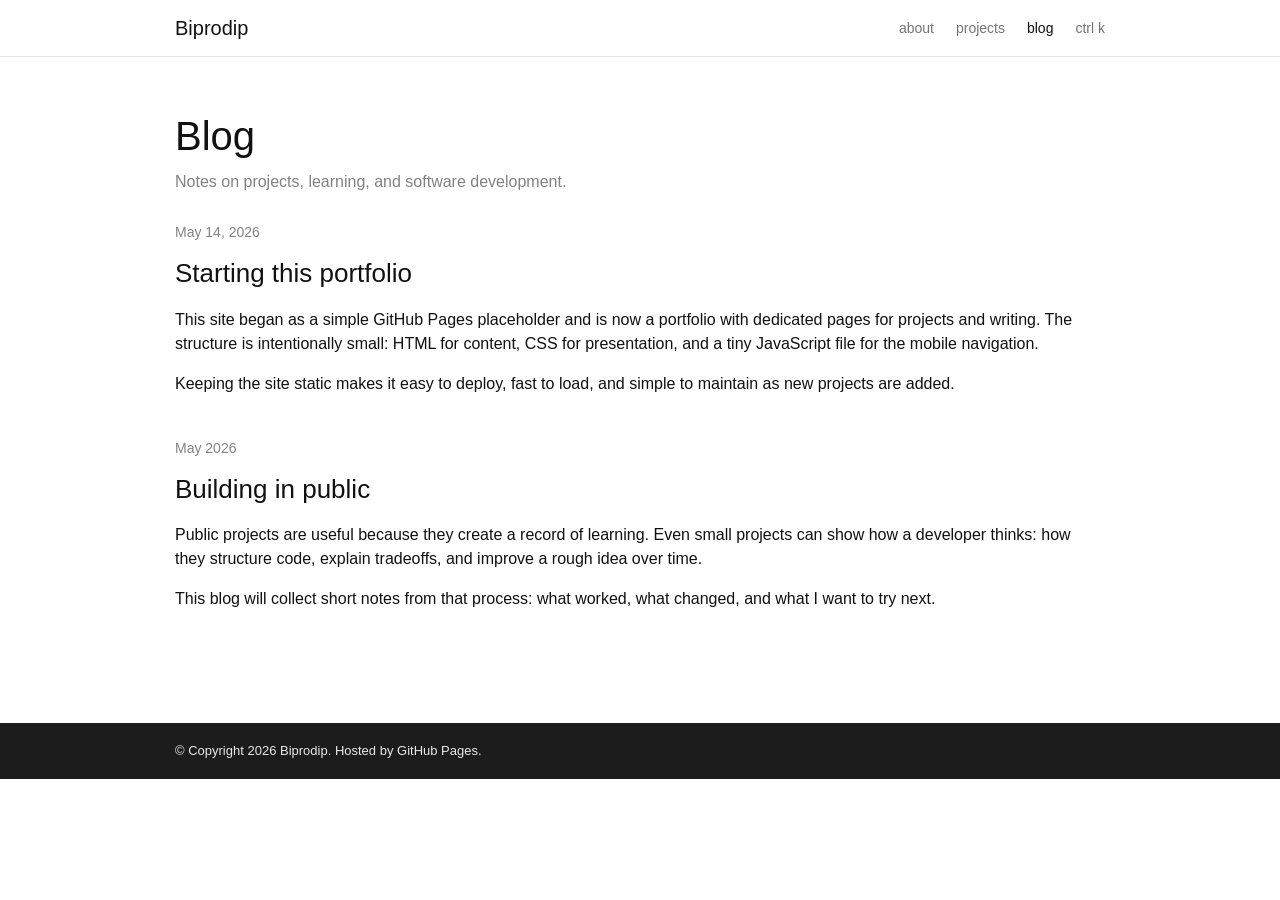
==== blog.html @ 28727ed7 "page structure updated" ====
<!DOCTYPE html>
<html lang="en">
<head>
  <meta charset="UTF-8" />
  <meta name="viewport" content="width=device-width, initial-scale=1.0" />
  <meta name="description" content="Blog posts by Biprodip." />
  <title>Blog | Biprodip</title>
  <link rel="stylesheet" href="assets/css/main.css" />
  <script src="assets/js/main.js" defer></script>
</head>
<body>
  <header class="site-header">
    <nav class="navbar container" aria-label="Main navigation">
      <a class="navbar-brand" href="index.html">Biprodip</a>
      <button class="nav-toggle" type="button" aria-expanded="false" aria-controls="site-menu">
        Toggle navigation
      </button>
      <ul class="nav-menu" id="site-menu">
        <li><a href="index.html">about</a></li>
        <li><a href="projects.html">projects</a></li>
        <li><a class="active" href="blog.html">blog</a></li>
        <li><button class="search-trigger" type="button" aria-haspopup="dialog">ctrl k</button></li>
      </ul>
    </nav>
  </header>

  <main class="container page">
    <h1>Blog</h1>
    <p class="subtitle">Notes on projects, learning, and software development.</p>

    <section class="blog-post" id="first-post">
      <p class="post-date">May 14, 2026</p>
      <h2>Starting this portfolio</h2>
      <p>
        This site began as a simple GitHub Pages placeholder and is now a
        portfolio with dedicated pages for projects and writing. The structure is
        intentionally small: HTML for content, CSS for presentation, and a tiny
        JavaScript file for the mobile navigation.
      </p>
      <p>
        Keeping the site static makes it easy to deploy, fast to load, and simple
        to maintain as new projects are added.
      </p>
    </section>

    <section class="blog-post" id="building-in-public">
      <p class="post-date">May 2026</p>
      <h2>Building in public</h2>
      <p>
        Public projects are useful because they create a record of learning.
        Even small projects can show how a developer thinks: how they structure
        code, explain tradeoffs, and improve a rough idea over time.
      </p>
      <p>
        This blog will collect short notes from that process: what worked, what
        changed, and what I want to try next.
      </p>
    </section>
  </main>

  <footer class="site-footer">
    <div class="container">
      <p>© Copyright 2026 Biprodip. Hosted by GitHub Pages.</p>
    </div>
  </footer>
  <div class="search-dialog" role="dialog" aria-modal="true" aria-label="Site search" hidden>
    <div class="search-panel">
      <button class="search-close" type="button" aria-label="Close search">&times;</button>
      <label for="site-search">Search</label>
      <input id="site-search" type="search" placeholder="Type a page or project name" />
      <ul class="search-results" aria-label="Search results"></ul>
    </div>
  </div>
</body>
</html>
---- assets/css/main.css ----
:root {
  --global-bg-color: #ffffff;
  --global-code-bg-color: #f7f7f7;
  --global-text-color: #111111;
  --global-text-color-light: #828282;
  --global-theme-color: #2698ba;
  --global-hover-color: #134b5f;
  --global-footer-bg-color: #1c1c1d;
  --global-footer-text-color: #e8e8e8;
  --global-divider-color: #e8e8e8;
  --global-card-bg-color: #ffffff;
  --global-font-size: 16px;
}

* {
  box-sizing: border-box;
}

html {
  scroll-behavior: smooth;
}

body {
  margin: 0;
  background: var(--global-bg-color);
  color: var(--global-text-color);
  font-family: Arial, Helvetica, sans-serif;
  font-size: var(--global-font-size);
  line-height: 1.5;
}

a {
  color: var(--global-theme-color);
  text-decoration: none;
}

a:hover,
a:focus {
  color: var(--global-hover-color);
  text-decoration: underline;
}

.container {
  width: min(100% - 30px, 930px);
  margin: 0 auto;
}

.site-header {
  border-bottom: 1px solid var(--global-divider-color);
  background: var(--global-bg-color);
}

.navbar {
  display: flex;
  min-height: 56px;
  align-items: center;
  justify-content: space-between;
  gap: 24px;
}

.navbar-brand {
  color: var(--global-text-color);
  font-family: Arial, Helvetica, sans-serif;
  font-size: 20px;
  font-weight: 400;
  line-height: 1;
}

.navbar-brand:hover {
  color: var(--global-text-color);
  text-decoration: none;
}

.nav-menu {
  display: flex;
  align-items: center;
  gap: 22px;
  margin: 0;
  padding: 0;
  list-style: none;
  font-family: Arial, Helvetica, sans-serif;
  font-size: 14px;
}

.nav-menu a {
  color: rgba(0, 0, 0, 0.55);
}

.nav-menu a:hover,
.nav-menu a.active {
  color: var(--global-text-color);
  text-decoration: none;
}

.nav-toggle {
  display: none;
  border: 0;
  background: transparent;
  color: rgba(0, 0, 0, 0.55);
  cursor: pointer;
  font-family: Arial, Helvetica, sans-serif;
  font-size: 14px;
  padding: 6px 0;
}

.search-trigger {
  border: 0;
  background: transparent;
  color: rgba(0, 0, 0, 0.55);
  cursor: pointer;
  font: inherit;
  padding: 0;
}

.search-trigger:hover,
.search-trigger:focus {
  color: var(--global-text-color);
}

.page {
  padding: 55px 0 70px;
}

h1,
h2,
h3,
p {
  margin-top: 0;
}

h1 {
  margin-bottom: 10px;
  font-family: Arial, Helvetica, sans-serif;
  font-size: 40px;
  font-weight: 400;
  line-height: 1.2;
}

h2 {
  margin: 34px 0 18px;
  font-family: Arial, Helvetica, sans-serif;
  font-size: 26px;
  font-weight: 400;
  line-height: 1.25;
}

h3 {
  margin-bottom: 3px;
  font-family: Arial, Helvetica, sans-serif;
  font-size: 18px;
  font-weight: 400;
}

ul {
  margin-top: 0;
  padding-left: 30px;
}

.subtitle {
  margin-bottom: 28px;
  color: var(--global-text-color-light);
}

.about {
  max-width: 860px;
}

.home-section h2 a {
  color: var(--global-theme-color);
}

.entry-list,
.post-list {
  margin: 0;
  padding-left: 32px;
}

.entry {
  display: grid;
  grid-template-columns: 175px minmax(0, 1fr);
  gap: 18px;
  margin-bottom: 28px;
  padding-left: 8px;
}

.entry-thumb {
  width: 175px;
  aspect-ratio: 1.55;
  border: 1px solid var(--global-divider-color);
  border-radius: 2px;
  background: var(--global-code-bg-color);
}

.portfolio-thumb {
  background:
    linear-gradient(90deg, transparent 12px, rgba(255, 255, 255, 0.72) 12px 14px, transparent 14px),
    linear-gradient(180deg, #2698ba 0 24%, #ffffff 24% 100%);
}

.app-thumb {
  background:
    linear-gradient(90deg, #ffffff 18px, transparent 18px),
    linear-gradient(180deg, #efefef 0 18%, #ffffff 18% 100%);
}

.data-thumb {
  background:
    linear-gradient(135deg, rgba(38, 152, 186, 0.25), rgba(0, 0, 0, 0)),
    repeating-linear-gradient(90deg, #ffffff 0 17px, #eeeeee 17px 18px),
    var(--global-code-bg-color);
}

.entry-venue {
  margin-bottom: 6px;
  color: var(--global-text-color-light);
  font-family: Arial, Helvetica, sans-serif;
  font-size: 13px;
}

.entry h2,
.entry h3 {
  margin: 0 0 4px;
  color: var(--global-text-color);
  font-size: 18px;
}

.entry-authors,
.entry-year {
  margin-bottom: 4px;
  color: var(--global-text-color-light);
  font-size: 15px;
}

.entry-links {
  display: flex;
  flex-wrap: wrap;
  gap: 10px;
  margin: 10px 0 0;
  font-family: Arial, Helvetica, sans-serif;
  font-size: 14px;
}

.entry-links a,
.entry-links span {
  border: 1px solid var(--global-divider-color);
  border-radius: 3px;
  background: var(--global-code-bg-color);
  color: var(--global-theme-color);
  padding: 2px 8px;
}

.entry-links a:hover {
  border-color: var(--global-theme-color);
  text-decoration: none;
}

.project-page-list .entry {
  margin-bottom: 34px;
}

.post-list li {
  margin-bottom: 18px;
}

.post-list a {
  font-size: 18px;
}

.post-list p {
  margin: 4px 0 0;
}

.post-date {
  display: block;
  color: var(--global-text-color-light);
  font-family: Arial, Helvetica, sans-serif;
  font-size: 14px;
}

.blog-post {
  margin-bottom: 42px;
}

.blog-post h2 {
  margin-top: 0;
}

.site-footer {
  background: var(--global-footer-bg-color);
  color: var(--global-footer-text-color);
  font-family: Arial, Helvetica, sans-serif;
  font-size: 13px;
  padding: 18px 0;
}

.site-footer p {
  margin: 0;
}

.search-dialog {
  position: fixed;
  inset: 0;
  z-index: 100;
  display: grid;
  place-items: start center;
  background: rgba(255, 255, 255, 0.72);
  padding-top: 12vh;
}

.search-dialog[hidden] {
  display: none;
}

.search-panel {
  width: min(92vw, 560px);
  border: 1px solid var(--global-divider-color);
  border-radius: 4px;
  background: var(--global-bg-color);
  box-shadow: 0 18px 50px rgba(0, 0, 0, 0.16);
  padding: 18px;
}

.search-panel label {
  display: block;
  margin-bottom: 8px;
  color: var(--global-text-color-light);
  font-size: 13px;
}

.search-panel input {
  width: 100%;
  border: 1px solid var(--global-divider-color);
  border-radius: 3px;
  font: inherit;
  padding: 10px 12px;
}

.search-close {
  float: right;
  border: 0;
  background: transparent;
  color: var(--global-text-color-light);
  cursor: pointer;
  font-size: 24px;
  line-height: 1;
}

.search-results {
  margin: 16px 0 0;
  padding-left: 22px;
}

.search-results li {
  margin-bottom: 8px;
}

@media (max-width: 680px) {
  .navbar {
    min-height: auto;
    align-items: flex-start;
    flex-wrap: wrap;
    padding: 14px 0;
  }

  .nav-toggle {
    display: block;
  }

  .nav-menu {
    display: none;
    width: 100%;
    flex-direction: column;
    align-items: flex-start;
    gap: 10px;
    padding-top: 12px;
  }

  .nav-menu.open {
    display: flex;
  }

  .nav-menu .search-trigger {
    padding: 0;
  }

  .page {
    padding-top: 36px;
  }

  h1 {
    font-size: 34px;
  }

  h2 {
    font-size: 23px;
  }

  .entry {
    grid-template-columns: 1fr;
  }

  .entry-thumb {
    width: 100%;
  }
}
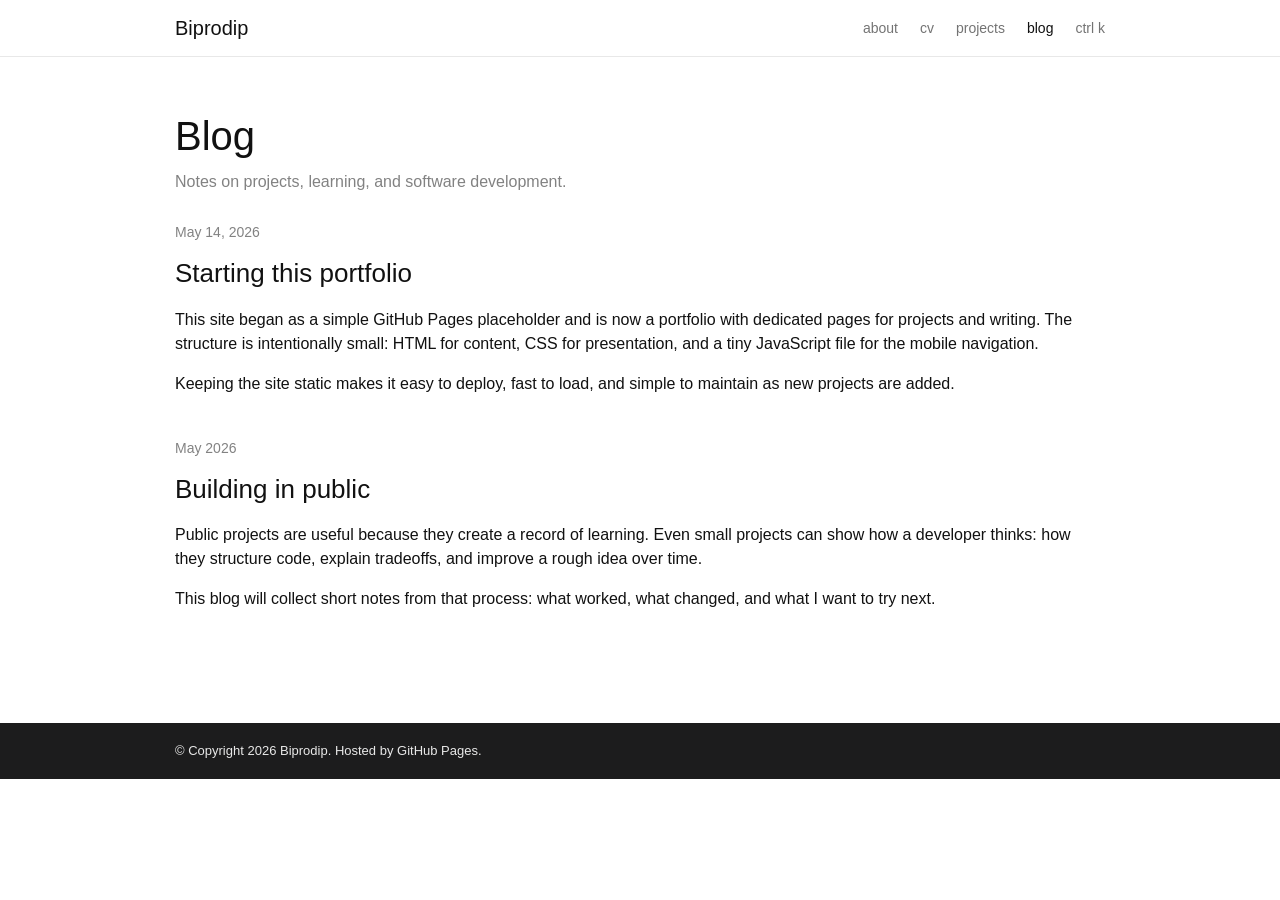
==== commit 1c0165a5: "modularized and tabs updated" ====
--- a/blog.html
+++ b/blog.html
@@ -17,6 +17,7 @@
       </button>
       <ul class="nav-menu" id="site-menu">
         <li><a href="index.html">about</a></li>
+        <li><a href="cv.html">cv</a></li>
         <li><a href="projects.html">projects</a></li>
         <li><a class="active" href="blog.html">blog</a></li>
         <li><button class="search-trigger" type="button" aria-haspopup="dialog">ctrl k</button></li>
--- a/assets/css/main.css
+++ b/assets/css/main.css
@@ -46,6 +46,9 @@
 }
 
 .site-header {
+  position: sticky;
+  top: 0;
+  z-index: 50;
   border-bottom: 1px solid var(--global-divider-color);
   background: var(--global-bg-color);
 }
@@ -283,6 +286,28 @@
 
 .blog-post h2 {
   margin-top: 0;
+}
+
+.cv-section {
+  margin-bottom: 34px;
+}
+
+.cv-list {
+  margin: 0;
+  padding: 0;
+  list-style: none;
+}
+
+.cv-list li {
+  display: grid;
+  grid-template-columns: 110px minmax(0, 1fr);
+  gap: 20px;
+  margin-bottom: 18px;
+}
+
+.cv-date {
+  color: var(--global-text-color-light);
+  font-size: 14px;
 }
 
 .site-footer {
@@ -402,4 +427,9 @@
   .entry-thumb {
     width: 100%;
   }
-}
+
+  .cv-list li {
+    grid-template-columns: 1fr;
+    gap: 4px;
+  }
+}
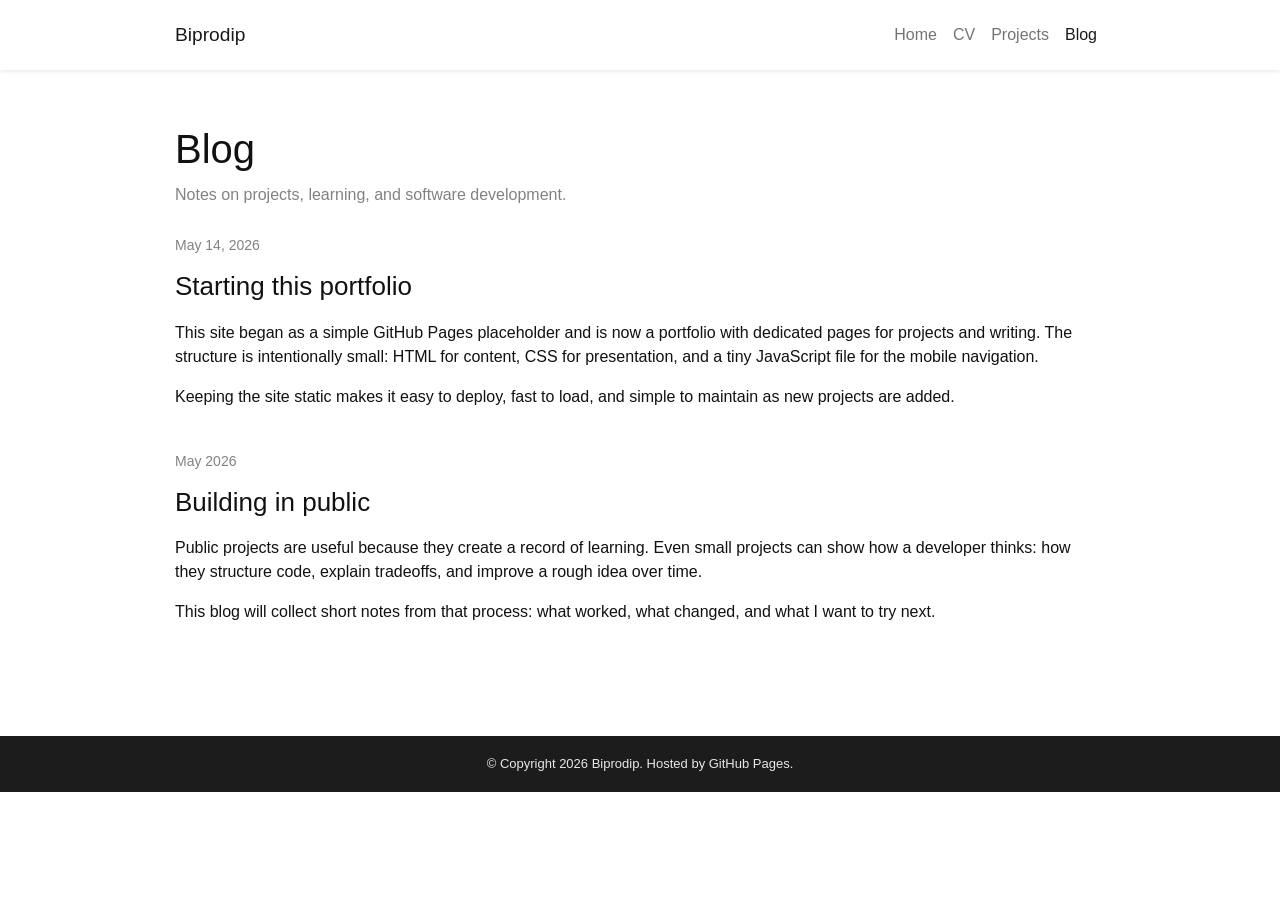
==== commit fb92b545: "contents and pp updated" ====
--- a/blog.html
+++ b/blog.html
@@ -16,11 +16,10 @@
         Toggle navigation
       </button>
       <ul class="nav-menu" id="site-menu">
-        <li><a href="index.html">about</a></li>
-        <li><a href="cv.html">cv</a></li>
-        <li><a href="projects.html">projects</a></li>
-        <li><a class="active" href="blog.html">blog</a></li>
-        <li><button class="search-trigger" type="button" aria-haspopup="dialog">ctrl k</button></li>
+        <li><a href="index.html">Home</a></li>
+        <li><a href="cv.html">CV</a></li>
+        <li><a href="projects.html">Projects</a></li>
+        <li><a class="active" href="blog.html">Blog</a></li>
       </ul>
     </nav>
   </header>
@@ -64,13 +63,5 @@
       <p>© Copyright 2026 Biprodip. Hosted by GitHub Pages.</p>
     </div>
   </footer>
-  <div class="search-dialog" role="dialog" aria-modal="true" aria-label="Site search" hidden>
-    <div class="search-panel">
-      <button class="search-close" type="button" aria-label="Close search">&times;</button>
-      <label for="site-search">Search</label>
-      <input id="site-search" type="search" placeholder="Type a page or project name" />
-      <ul class="search-results" aria-label="Search results"></ul>
-    </div>
-  </div>
 </body>
 </html>
--- a/assets/css/main.css
+++ b/assets/css/main.css
@@ -10,6 +10,7 @@
   --global-divider-color: #e8e8e8;
   --global-card-bg-color: #ffffff;
   --global-font-size: 16px;
+  --navbar-height: 70px;
 }
 
 * {
@@ -49,49 +50,58 @@
   position: sticky;
   top: 0;
   z-index: 50;
-  border-bottom: 1px solid var(--global-divider-color);
   background: var(--global-bg-color);
+  box-shadow: 0 0.125rem 0.25rem rgba(0, 0, 0, 0.075);
 }
 
 .navbar {
   display: flex;
-  min-height: 56px;
+  min-height: var(--navbar-height);
   align-items: center;
   justify-content: space-between;
-  gap: 24px;
+  gap: 1rem;
 }
 
 .navbar-brand {
-  color: var(--global-text-color);
-  font-family: Arial, Helvetica, sans-serif;
-  font-size: 20px;
+  color: rgba(0, 0, 0, 0.9);
+  font-family: Arial, Helvetica, sans-serif;
+  font-size: 1.2rem;
   font-weight: 400;
-  line-height: 1;
+  line-height: inherit;
+  margin-right: 1rem;
+  padding-bottom: 0.3125rem;
+  padding-top: 0.3125rem;
+  white-space: nowrap;
 }
 
 .navbar-brand:hover {
-  color: var(--global-text-color);
+  color: rgba(0, 0, 0, 0.9);
   text-decoration: none;
 }
 
 .nav-menu {
   display: flex;
   align-items: center;
-  gap: 22px;
+  gap: 0;
   margin: 0;
   padding: 0;
   list-style: none;
   font-family: Arial, Helvetica, sans-serif;
-  font-size: 14px;
+  font-size: 1rem;
+  font-weight: 400;
+  line-height: 1.5;
 }
 
 .nav-menu a {
   color: rgba(0, 0, 0, 0.55);
+  display: block;
+  padding: 0.5rem;
 }
 
 .nav-menu a:hover,
+.nav-menu a:focus,
 .nav-menu a.active {
-  color: var(--global-text-color);
+  color: rgba(0, 0, 0, 0.9);
   text-decoration: none;
 }
 
@@ -102,22 +112,8 @@
   color: rgba(0, 0, 0, 0.55);
   cursor: pointer;
   font-family: Arial, Helvetica, sans-serif;
-  font-size: 14px;
+  font-size: 1rem;
   padding: 6px 0;
-}
-
-.search-trigger {
-  border: 0;
-  background: transparent;
-  color: rgba(0, 0, 0, 0.55);
-  cursor: pointer;
-  font: inherit;
-  padding: 0;
-}
-
-.search-trigger:hover,
-.search-trigger:focus {
-  color: var(--global-text-color);
 }
 
 .page {
@@ -166,6 +162,67 @@
 
 .about {
   max-width: 860px;
+}
+
+.profile-layout {
+  display: grid;
+  grid-template-columns: minmax(0, 1fr) 230px;
+  gap: 42px;
+  align-items: start;
+  max-width: 100%;
+}
+
+.profile-copy {
+  min-width: 0;
+}
+
+.profile-card {
+  display: grid;
+  justify-items: center;
+  gap: 18px;
+  padding-top: 6px;
+}
+
+.profile-photo {
+  width: 210px;
+  aspect-ratio: 1;
+  border-radius: 50%;
+  background:
+    radial-gradient(circle at 50% 35%, rgba(255, 255, 255, 0.95) 0 20%, transparent 21%),
+    radial-gradient(circle at 50% 112%, #263238 0 42%, transparent 43%),
+    linear-gradient(145deg, #dfe7ea, #a9b7bd);
+  border: 1px solid #e5e5e5;
+  box-shadow: inset 0 0 0 8px #ffffff;
+}
+
+.social-icons {
+  display: flex;
+  justify-content: center;
+  gap: 13px;
+}
+
+.social-icons a {
+  display: inline-grid;
+  place-items: center;
+  width: 20px;
+  height: 24px;
+  color: #2962ff;
+  font-size: 20px;
+  line-height: 1;
+}
+
+.social-icons a:hover,
+.social-icons a:focus {
+  color: #0039cb;
+  text-decoration: none;
+}
+
+.bio-lead {
+  color: var(--global-text-color);
+  font-family: Arial, Helvetica, sans-serif;
+  font-size: var(--global-font-size);
+  line-height: 1.5;
+  text-align: justify;
 }
 
 .home-section h2 a {
@@ -320,63 +377,7 @@
 
 .site-footer p {
   margin: 0;
-}
-
-.search-dialog {
-  position: fixed;
-  inset: 0;
-  z-index: 100;
-  display: grid;
-  place-items: start center;
-  background: rgba(255, 255, 255, 0.72);
-  padding-top: 12vh;
-}
-
-.search-dialog[hidden] {
-  display: none;
-}
-
-.search-panel {
-  width: min(92vw, 560px);
-  border: 1px solid var(--global-divider-color);
-  border-radius: 4px;
-  background: var(--global-bg-color);
-  box-shadow: 0 18px 50px rgba(0, 0, 0, 0.16);
-  padding: 18px;
-}
-
-.search-panel label {
-  display: block;
-  margin-bottom: 8px;
-  color: var(--global-text-color-light);
-  font-size: 13px;
-}
-
-.search-panel input {
-  width: 100%;
-  border: 1px solid var(--global-divider-color);
-  border-radius: 3px;
-  font: inherit;
-  padding: 10px 12px;
-}
-
-.search-close {
-  float: right;
-  border: 0;
-  background: transparent;
-  color: var(--global-text-color-light);
-  cursor: pointer;
-  font-size: 24px;
-  line-height: 1;
-}
-
-.search-results {
-  margin: 16px 0 0;
-  padding-left: 22px;
-}
-
-.search-results li {
-  margin-bottom: 8px;
+  text-align: center;
 }
 
 @media (max-width: 680px) {
@@ -404,12 +405,20 @@
     display: flex;
   }
 
-  .nav-menu .search-trigger {
-    padding: 0;
-  }
-
   .page {
     padding-top: 36px;
+  }
+
+  .profile-layout {
+    grid-template-columns: 1fr;
+  }
+
+  .profile-card {
+    order: -1;
+  }
+
+  .profile-photo {
+    width: min(210px, 70vw);
   }
 
   h1 {
